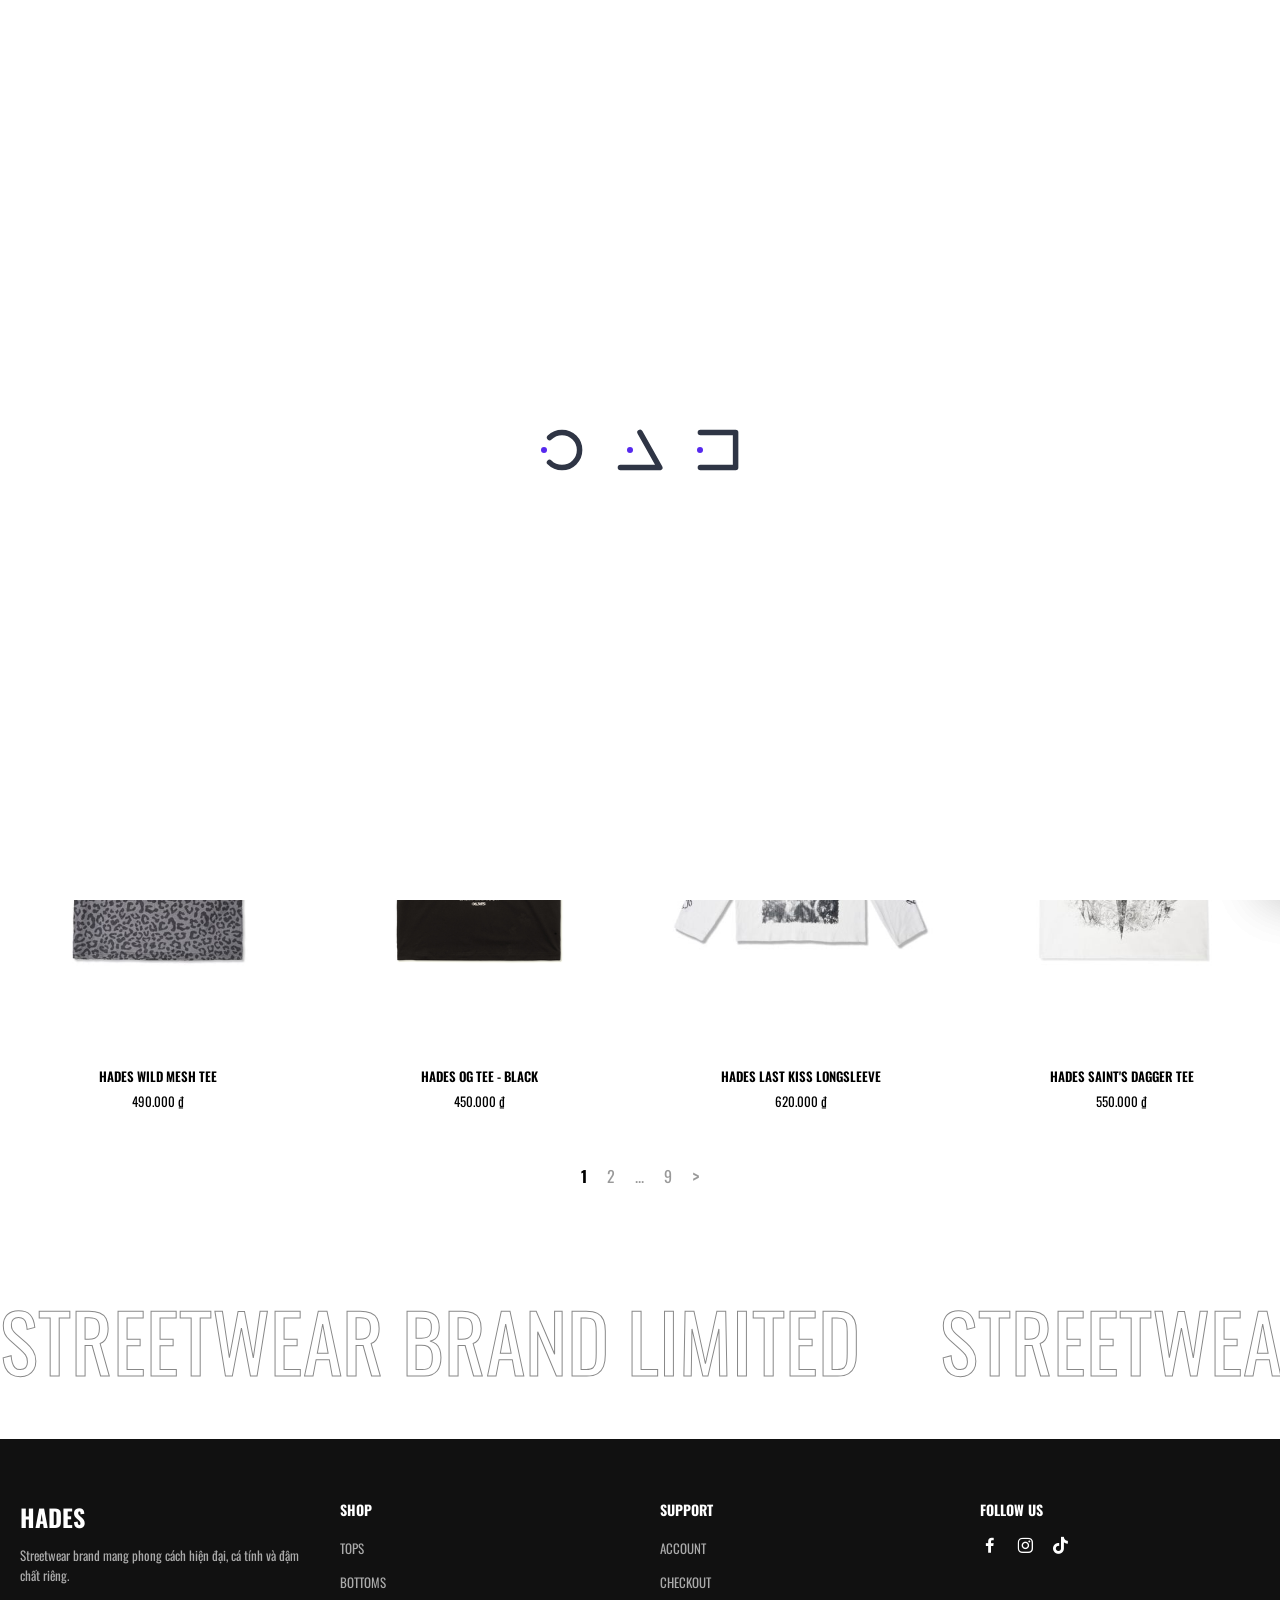
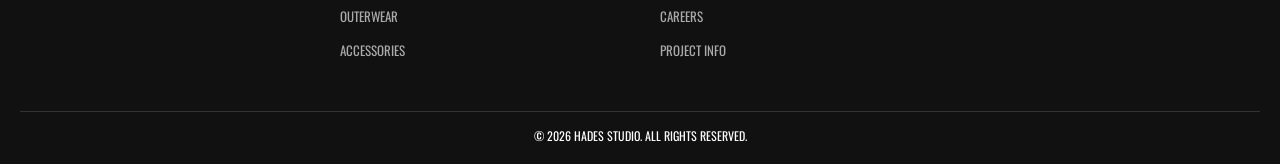
==== index.html @ 8a17d079 "fix structure for deploy" ====
<!doctype html>
<html lang="vi">
  <head>
    <meta charset="UTF-8" />
    <meta name="viewport" content="width=device-width, initial-scale=1.0" />
    <title>Home</title>
    <!-- Google Font -->
    <link rel="preconnect" href="https://fonts.googleapis.com" />
    <link rel="preconnect" href="https://fonts.gstatic.com" crossorigin />
    <link
      href="https://fonts.googleapis.com/css2?family=Oswald:wght@200..700&family=Quicksand:wght@300..700&display=swap"
      rel="stylesheet"
    />
    <link
      href="https://cdn.jsdelivr.net/npm/boxicons@2.1.4/css/boxicons.min.css"
      rel="stylesheet"
    />

    <link rel="stylesheet" href="css/style.css" />
    <link rel="stylesheet" href="css/cart.css" />
  </head>
  <body>
    <div class="main-wrapper">
      <!-- MAIN CONTENT -->
      <div class="main-content">
        <div class="loader-wrapper">
          <div class="loader">
            <svg viewBox="0 0 80 80">
              <circle r="32" cy="40" cx="40"></circle>
            </svg>
          </div>

          <div class="loader triangle">
            <svg viewBox="0 0 86 80">
              <polygon points="43 8 79 72 7 72"></polygon>
            </svg>
          </div>

          <div class="loader">
            <svg viewBox="0 0 80 80">
              <rect height="64" width="64" y="8" x="8"></rect>
            </svg>
          </div>
        </div>

        <header>
          <nav class="navbar">
            <div class="nav-group">
              <div class="nav-logo">
                <a href="index.html" aria-label="Về trang chủ">
                  <img
                    src="https://theme.hstatic.net/1000306633/1001194548/14/logo_menu_no_scroll.png?v=506"
                    alt="logo"
                  />
                </a>
              </div>

              <ul class="nav-menu">
                <li><a href="index.html#product-list">SHOP ALL</a></li>
                <li><a href="html/tops.html#product-list">TOPS</a></li>
                <li><a href="html/bottoms.html#product-list">BOTTOMS</a></li>
                <li><a href="html/outerwear.html#product-list">OUTERWEARS</a></li>
                <li><a href="html/underwear.html#product-list">UNDERWEARS</a></li>
                <li><a href="html/bags.html#product-list">BAGS</a></li>
                <li><a href="html/accessory.html#product-list">ACCESSORIES</a></li>
                <li><a href="html/sale.html#product-list">SALE</a></li>
                <li><a href="html/recruitment.html">RECRUITMENT</a></li>
            <li><a href="html/project-info.html">TH&Ocirc;NG TIN</a></li>
              </ul>
            </div>

            <!-- Nhóm phải -->
            <div class="nav-actions">
              <a href="html/auth.html" class="nav-login">ĐĂNG NHẬP</a>

              <span class="nav-search">TÌM KIẾM</span>

              <span class="nav-cart" onclick="openCart(event)">
                GIỎ HÀNG (<span id="cart-count">0</span>)
              </span>

              <select class="nav-lang">
                <option>VI</option>
                <option>EN</option>
              </select>
            </div>

            <!-- TOP -->
            <div class="mobile-top">
              <a href="index.html" aria-label="Về trang chủ">
                <img
                  src="https://theme.hstatic.net/1000306633/1001194548/14/logo_menu_no_scroll.png?v=506"
                  alt="logo"
                />
              </a>
              <img
                src="https://file.hstatic.net/1000306633/file/frame_6694338c38af43ed949ac588da62aa56.svg"
              />
            </div>

            <!-- BOTTOM -->
            <div class="mobile-bottom">
              <i class="bx bx-menu menu-open"></i>

              <div class="mobile-icons">
                <i class="bx bx-search mobile-search-trigger"></i>
                <i class="bx bx-cart"></i>
              </div>
            </div>
          </nav>
        </header>
        <div class="overlay"></div>

        <div class="mobile-menu">
          <i class="bx bx-x menu-close"></i>

          <ul>
            <li><a href="index.html#product-list">SHOP ALL</a></li>
            <li><a href="html/tops.html#product-list">TOPS</a></li>
            <li><a href="html/bottoms.html#product-list">BOTTOMS</a></li>
            <li><a href="html/outerwear.html#product-list">OUTERWEARS</a></li>
            <li><a href="html/underwear.html#product-list">UNDERWEARS</a></li>
            <li><a href="html/bags.html#product-list">BAGS</a></li>
            <li><a href="html/accessory.html#product-list">ACCESSORIES</a></li>
            <li><a href="html/sale.html#product-list">SALE</a></li>
            <li><a href="html/recruitment.html">RECRUITMENT</a></li>
            <li><a href="html/project-info.html">TH&Ocirc;NG TIN</a></li>
          </ul>
        </div>

        <!-- =========== HERO ============== -->
        <section class="hero">
          <img
            src="https://theme.hstatic.net/1000306633/1001194548/14/slideshow_3.jpg?v=506"
            alt="banner"
          />
        </section>

        <!-- =============== category ============== -->
        <section class="category">
          <div class="category-item item-1">
            <img
              src="https://theme.hstatic.net/1000306633/1001194548/14/block_home_category1_new.png?v=506"
              alt="Top category"
            />
          </div>

          <div class="category-item item-2">
            <img
              src="https://theme.hstatic.net/1000306633/1001194548/14/block_home_category2_new.png?v=506"
              alt="Bottom category"
            />
          </div>

          <div class="category-item item-3">
            <img
              src="https://theme.hstatic.net/1000306633/1001194548/14/block_home_category3_new.png?v=506"
              alt="Outerwear category"
            />
          </div>
        </section>

        <!-- ================ marquee =============== -->
        <section class="marquee">
          <div class="marquee-track">
            <!-- group 1 -->
            <div class="marquee-group">
              <span>NEW ARRIVALS</span>
              <span>NEW ARRIVALS</span>
              <span>NEW ARRIVALS</span>
              <span>NEW ARRIVALS</span>
            </div>

            <!-- group 2 -->
            <div class="marquee-group">
              <span>NEW ARRIVALS</span>
              <span>NEW ARRIVALS</span>
              <span>NEW ARRIVALS</span>
              <span>NEW ARRIVALS</span>
            </div>
          </div>
        </section>

        <!-- ================== Product card ================= -->
        <section class="product-grid" id="product-list"></section>

        <div id="pagination"></div>

        <div class="footer-marquee">
          <div class="footer-marquee-track">
            <div class="marquee-group">
              <span>STREETWEAR BRAND LIMITED</span>
              <span>STREETWEAR BRAND LIMITED</span>
              <span>STREETWEAR BRAND LIMITED</span>
              <span>STREETWEAR BRAND LIMITED</span>
            </div>

            <div class="marquee-group">
              <span>STREETWEAR BRAND LIMITED</span>
              <span>STREETWEAR BRAND LIMITED</span>
              <span>STREETWEAR BRAND LIMITED</span>
              <span>STREETWEAR BRAND LIMITED</span>
            </div>
          </div>
        </div>

        <!-- ================= Footer =========================== -->
        <footer class="footer">
      <div class="footer-container">
        <div class="footer-col">
          <h2 class="footer-logo">HADES</h2>
          <p class="footer-desc">
            Streetwear brand mang phong c&aacute;ch hi&#7879;n &#273;&#7841;i, c&aacute; t&iacute;nh v&agrave; &#273;&#7853;m ch&#7845;t ri&ecirc;ng.
          </p>
        </div>
        <div class="footer-col">
          <h3>SHOP</h3>
          <ul>
            <li><a href="html/tops.html#product-list">TOPS</a></li>
            <li><a href="html/bottoms.html#product-list">BOTTOMS</a></li>
            <li><a href="html/outerwear.html#product-list">OUTERWEAR</a></li>
            <li><a href="html/accessory.html#product-list">ACCESSORIES</a></li>
          </ul>
        </div>
        <div class="footer-col">
          <h3>SUPPORT</h3>
          <ul>
            <li><a href="html/auth.html">ACCOUNT</a></li>
            <li><a href="html/checkout.html">CHECKOUT</a></li>
            <li><a href="html/recruitment.html">CAREERS</a></li>
            <li><a href="html/project-info.html">PROJECT INFO</a></li>
          </ul>
        </div>
        <div class="footer-col">
          <h3>FOLLOW US</h3>
          <div class="footer-social">
            <i class="bx bxl-facebook"></i>
            <i class="bx bxl-instagram"></i>
            <i class="bx bxl-tiktok"></i>
          </div>
        </div>
      </div>
      <div class="footer-bottom">
        <p>&copy; 2026 HADES STUDIO. ALL RIGHTS RESERVED.</p>
      </div>
    </footer>
      </div>

      <div class="search-overlay" id="searchOverlay"></div>
      <div class="search-drawer" id="searchDrawer">
        <div class="search-header">
          <h3 class="search-title">TÌM KIẾM</h3>
          <span class="close" onclick="closeSearch()">x</span>
        </div>

        <div class="search-body">
          <input
            class="search-input"
            type="text"
            placeholder="Tìm theo tên sản phẩm"
          />

          <div class="search-results"></div>
        </div>
      </div>

      <div class="cart-overlay" id="cartOverlay"></div>
      <div class="cart-drawer" id="cartDrawer">
        <div class="cart-header">
          <select class="cart-lang">
            <option>EN</option>
          </select>

          <span class="close" onclick="closeCart()">x</span>
        </div>

        <h3 class="cart-title">Giỏ Hàng</h3>

        <div class="cart-body"></div>

        <div class="cart-nav">
          <span><</span>
          <span>></span>
        </div>

        <hr class="cart-line" />

        <div class="cart-total">
          <span>TOTAL</span>
          <span>0 ₫</span>
        </div>

        <div class="cart-actions">
          <button type="button">XEM GIỎ HÀNG</button>
          <button type="button">THANH TOÁN</button>
        </div>
      </div>
    </div>
    <script src="js/product.js"></script>
    <script src="js/app-core.js"></script>
    <script src="js/app-render.js"></script>
    <script src="js/app-search.js"></script>
    <script src="js/app-catalog.js"></script>
    <script src="js/app-cart.js"></script>
    <script src="js/app-auth.js"></script>
    <script src="js/app-ui.js"></script>
    <script>
      renderProducts(getProductsByPage(products, 1));
      renderPagination(products);
    </script>
  </body>
</html>
---- css/style.css ----
@import url("./shared.css");
@import url("./recruitment.css");
@import url("./auth-page.css");
---- css/cart.css ----
.cart-overlay {
  position: fixed;
  inset: 0;
  background: rgba(0, 0, 0, 0.7);
  opacity: 0;
  pointer-events: none;
  transition: opacity 0.3s ease;
  z-index: 1000;
}

.search-overlay {
  position: fixed;
  inset: 0;
  background: rgba(0, 0, 0, 0.55);
  opacity: 0;
  pointer-events: none;
  transition: opacity 0.3s ease;
  z-index: 1000;
}

.cart-drawer {
  position: fixed;
  top: 0;
  right: 0;
  width: 400px;
  max-width: 100%;
  height: 100vh;
  background: #fff;
  padding: 0 24px 24px;
  box-sizing: border-box;
  overflow-y: auto;
  border-left: 1px solid #e8e8e8;
  box-shadow: -18px 0 48px rgba(0, 0, 0, 0.14);
  transform: translateX(100%);
  transition: transform 0.45s cubic-bezier(0.22, 1, 0.36, 1);
  will-change: transform;
  z-index: 2000;
}

.search-drawer {
  position: fixed;
  top: 0;
  right: 0;
  width: 400px;
  max-width: 100%;
  height: 100vh;
  background: #fff;
  padding: 0 24px 24px;
  box-sizing: border-box;
  overflow-y: auto;
  border-left: 1px solid #e8e8e8;
  box-shadow: -18px 0 48px rgba(0, 0, 0, 0.14);
  transform: translateX(100%);
  transition: transform 0.3s ease;
  will-change: transform;
  z-index: 2000;
}

.search-open .search-overlay {
  opacity: 1;
  pointer-events: auto;
}

.search-open .search-drawer {
  transform: translateX(0);
}

.cart-open .cart-overlay {
  opacity: 1;
  pointer-events: auto;
}

.cart-open .cart-drawer {
  transform: translateX(0);
}

.cart-open .main-content {
  transform: translateX(-400px);
}

.cart-header {
  display: flex;
  justify-content: space-between;
  align-items: center;
  padding: 15px 0;
}

.cart-lang {
  border: 1px solid #000;
  font-size: 12px;
  padding: 2px 6px;
  background: #fff;
}

.close {
  font-size: 18px;
  cursor: pointer;
}

.cart-title {
  font-size: 16px;
  font-weight: 700;
  margin: 15px 0 25px;
  font-family: var(--font-navbar);
  letter-spacing: 0.08em;
}

.search-header {
  display: flex;
  justify-content: space-between;
  align-items: center;
  padding: 18px 0 14px;
}

.search-title {
  margin: 0;
  font-size: 16px;
  font-weight: 700;
  font-family: var(--font-navbar);
  letter-spacing: 0.08em;
}

.search-body {
  display: flex;
  flex-direction: column;
  gap: 18px;
  padding-top: 8px;
}

.search-input {
  width: 100%;
  height: 48px;
  padding: 0 14px;
  border: 1px solid #111;
  outline: none;
  font-family: var(--font-content);
  font-size: 14px;
  transition: border-color 0.2s ease, box-shadow 0.2s ease;
}

.search-input:focus {
  border-color: #000;
  box-shadow: 0 0 0 3px rgba(17, 17, 17, 0.08);
}

.search-results {
  display: flex;
  flex-direction: column;
}

.search-empty-state {
  margin: 0;
  padding: 18px 0;
  color: #6d6d6d;
  font-family: var(--font-content);
  font-size: 14px;
  border-top: 1px solid #ececec;
}

.search-result-item {
  display: flex;
  gap: 14px;
  align-items: center;
  padding: 14px 0;
  border-top: 1px solid #ececec;
  transition: background-color 0.2s ease;
  color: inherit;
  text-decoration: none;
}

.search-result-item:hover {
  background: #fafafa;
}

.search-result-image {
  width: 82px;
  height: 102px;
  object-fit: cover;
  flex-shrink: 0;
  background: #f4f4f4;
}

.search-result-content {
  min-width: 0;
  display: flex;
  flex-direction: column;
  gap: 8px;
}

.search-result-name {
  margin: 0;
  font-family: var(--font-navbar);
  font-size: 14px;
  line-height: 1.35;
  letter-spacing: 0.04em;
}

.search-result-price {
  font-family: var(--font-navbar);
  font-size: 13px;
  font-weight: 700;
  letter-spacing: 0.04em;
}

.cart-body {
  display: flex;
  flex-direction: column;
  gap: 14px;
  padding-bottom: 24px;
}

.cart-empty {
  color: #555;
  font-size: 14px;
  padding: 20px 0;
  border-top: 1px solid #ececec;
}

.cart-empty p {
  margin: 0;
  font-family: var(--font-navbar);
  letter-spacing: 0.08em;
}

.cart-item {
  display: flex;
  gap: 14px;
  align-items: stretch;
  padding: 14px 0;
  border-top: 1px solid #ececec;
  opacity: 0;
  transform: translateX(18px);
  animation: cartItemEnter 0.35s ease forwards;
  transition: background-color 0.2s ease;
}

.cart-item:hover {
  background: #fafafa;
}

.cart-item-media {
  flex: 0 0 92px;
}

.cart-item-image {
  width: 92px;
  height: 116px;
  object-fit: cover;
  display: block;
  background: #f4f4f4;
}

.cart-item-content {
  flex: 1;
  min-width: 0;
  display: flex;
  flex-direction: column;
  justify-content: space-between;
  gap: 14px;
}

.cart-item-top,
.cart-item-bottom {
  display: flex;
  justify-content: space-between;
  gap: 12px;
}

.cart-item-top {
  align-items: flex-start;
}

.cart-item-bottom {
  align-items: center;
}

.cart-item-name {
  margin: 0 0 6px;
  font-family: var(--font-navbar);
  font-size: 14px;
  line-height: 1.35;
  font-weight: 700;
  letter-spacing: 0.04em;
}

.cart-item-meta {
  margin: 0;
  color: #7a7a7a;
  font-size: 11px;
  font-family: var(--font-content);
  text-transform: uppercase;
  letter-spacing: 0.08em;
}

.cart-remove-btn {
  border: none;
  background: transparent;
  color: #111;
  font-size: 16px;
  line-height: 1;
  cursor: pointer;
  padding: 0;
  transition: transform 0.2s ease, opacity 0.2s ease;
}

.cart-remove-btn:hover {
  opacity: 0.65;
  transform: scale(1.08);
}

.cart-qty-control {
  display: inline-flex;
  align-items: center;
  border: 1px solid #111;
  min-height: 34px;
}

.cart-qty-btn {
  width: 34px;
  height: 34px;
  border: none;
  background: #fff;
  color: #111;
  font-size: 16px;
  cursor: pointer;
  transition: background 0.2s ease, color 0.2s ease;
}

.cart-qty-btn:hover {
  background: #111;
  color: #fff;
}

.cart-qty-value {
  min-width: 38px;
  text-align: center;
  font-family: var(--font-navbar);
  font-size: 13px;
  line-height: 34px;
  border-left: 1px solid #111;
  border-right: 1px solid #111;
}

.cart-item-price {
  margin-left: auto;
  text-align: right;
  font-family: var(--font-navbar);
  font-size: 14px;
  font-weight: 700;
  letter-spacing: 0.04em;
}

.cart-nav {
  display: flex;
  justify-content: space-between;
  color: #888;
  font-size: 14px;
}

.cart-line {
  margin: 20px 0;
  border: none;
  border-top: 2px solid #000;
}

.cart-total {
  display: flex;
  justify-content: space-between;
  align-items: center;
  margin-bottom: 20px;
  font-family: var(--font-navbar);
  font-size: 14px;
  font-weight: 700;
}

.cart-actions {
  display: flex;
  gap: 10px;
}

.cart-actions button {
  flex: 1;
  height: 45px;
  background: #000;
  color: #fff;
  border: none;
  font-size: 13px;
  font-weight: 600;
  cursor: pointer;
  transition: background 0.2s ease, color 0.2s ease;
}

.cart-actions button:hover {
  background: #222;
}

@keyframes cartItemEnter {
  from {
    opacity: 0;
    transform: translateX(18px);
  }

  to {
    opacity: 1;
    transform: translateX(0);
  }
}

@media (max-width: 768px) {
  .cart-drawer {
    width: min(400px, 100vw);
    padding: 0 18px 18px;
  }

  .search-drawer {
    width: min(400px, 100vw);
    padding: 0 18px 18px;
  }

  .cart-open .main-content {
    transform: none;
  }
}
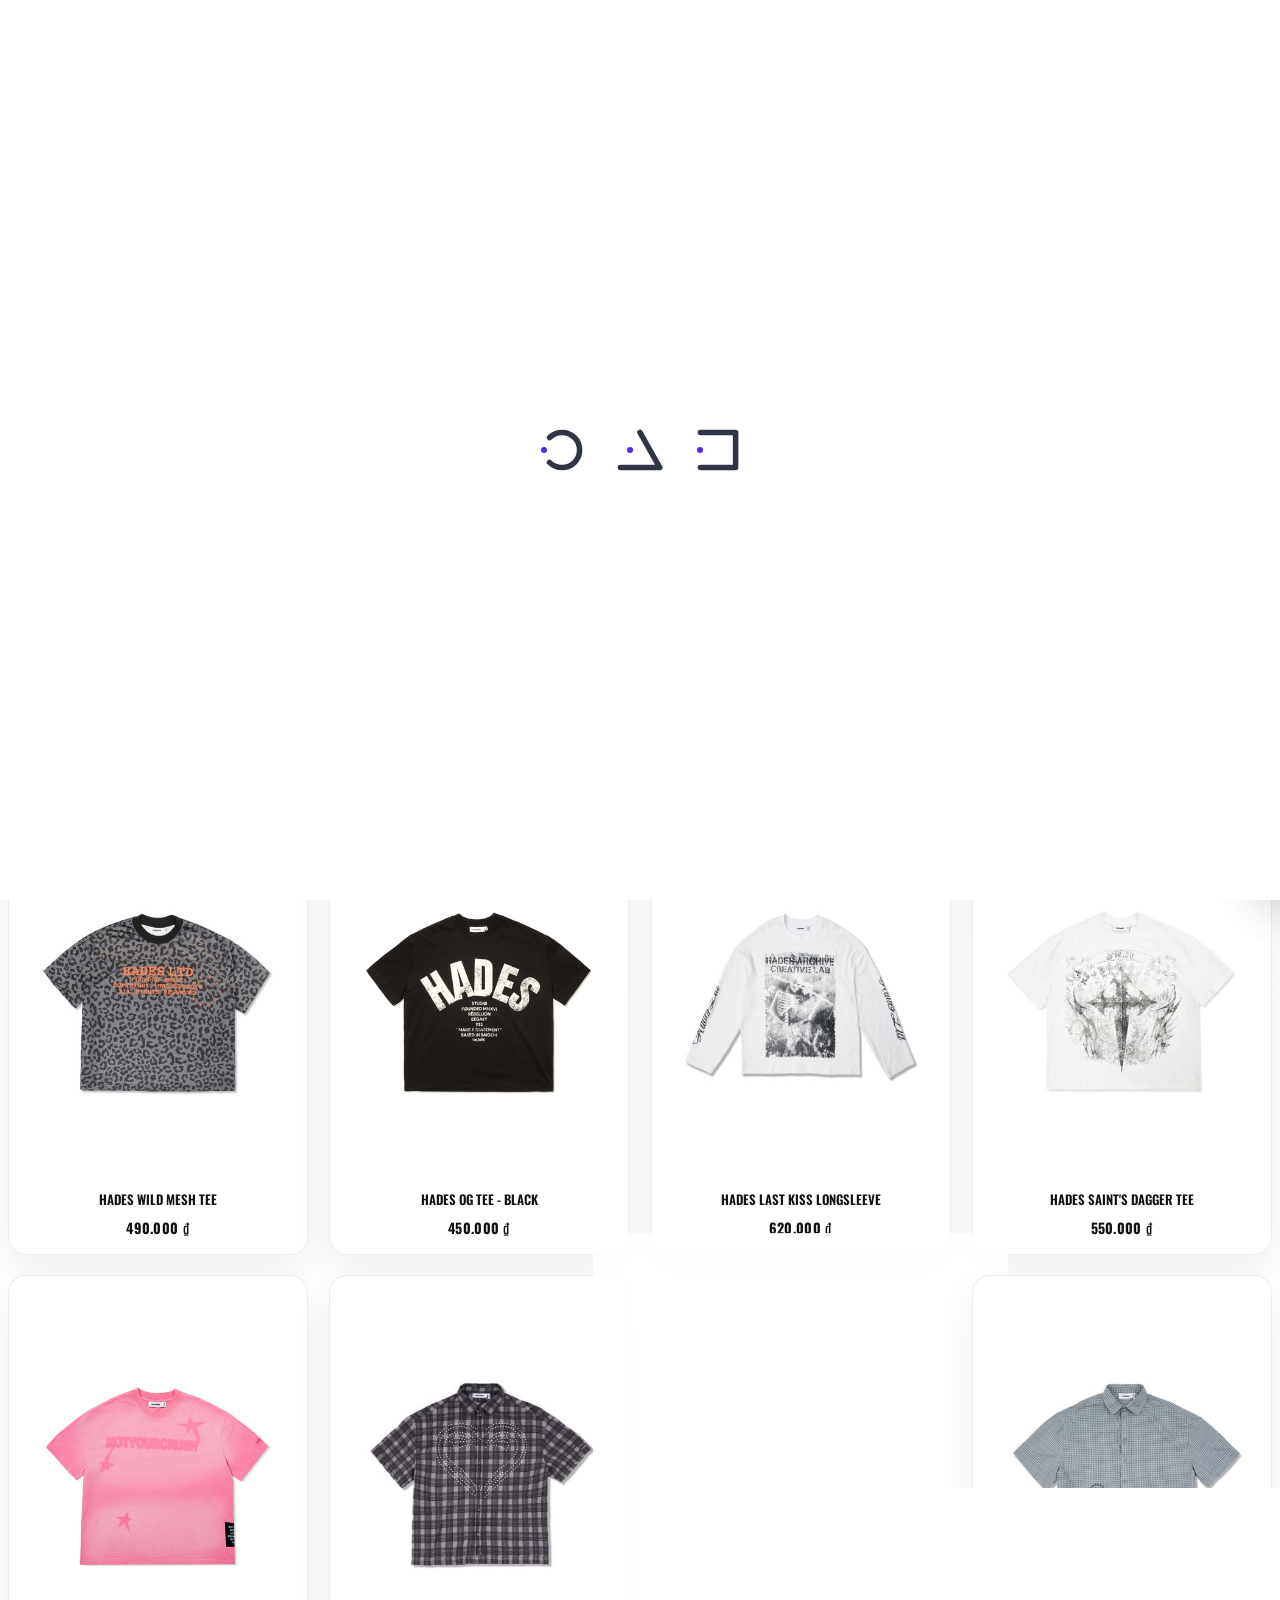
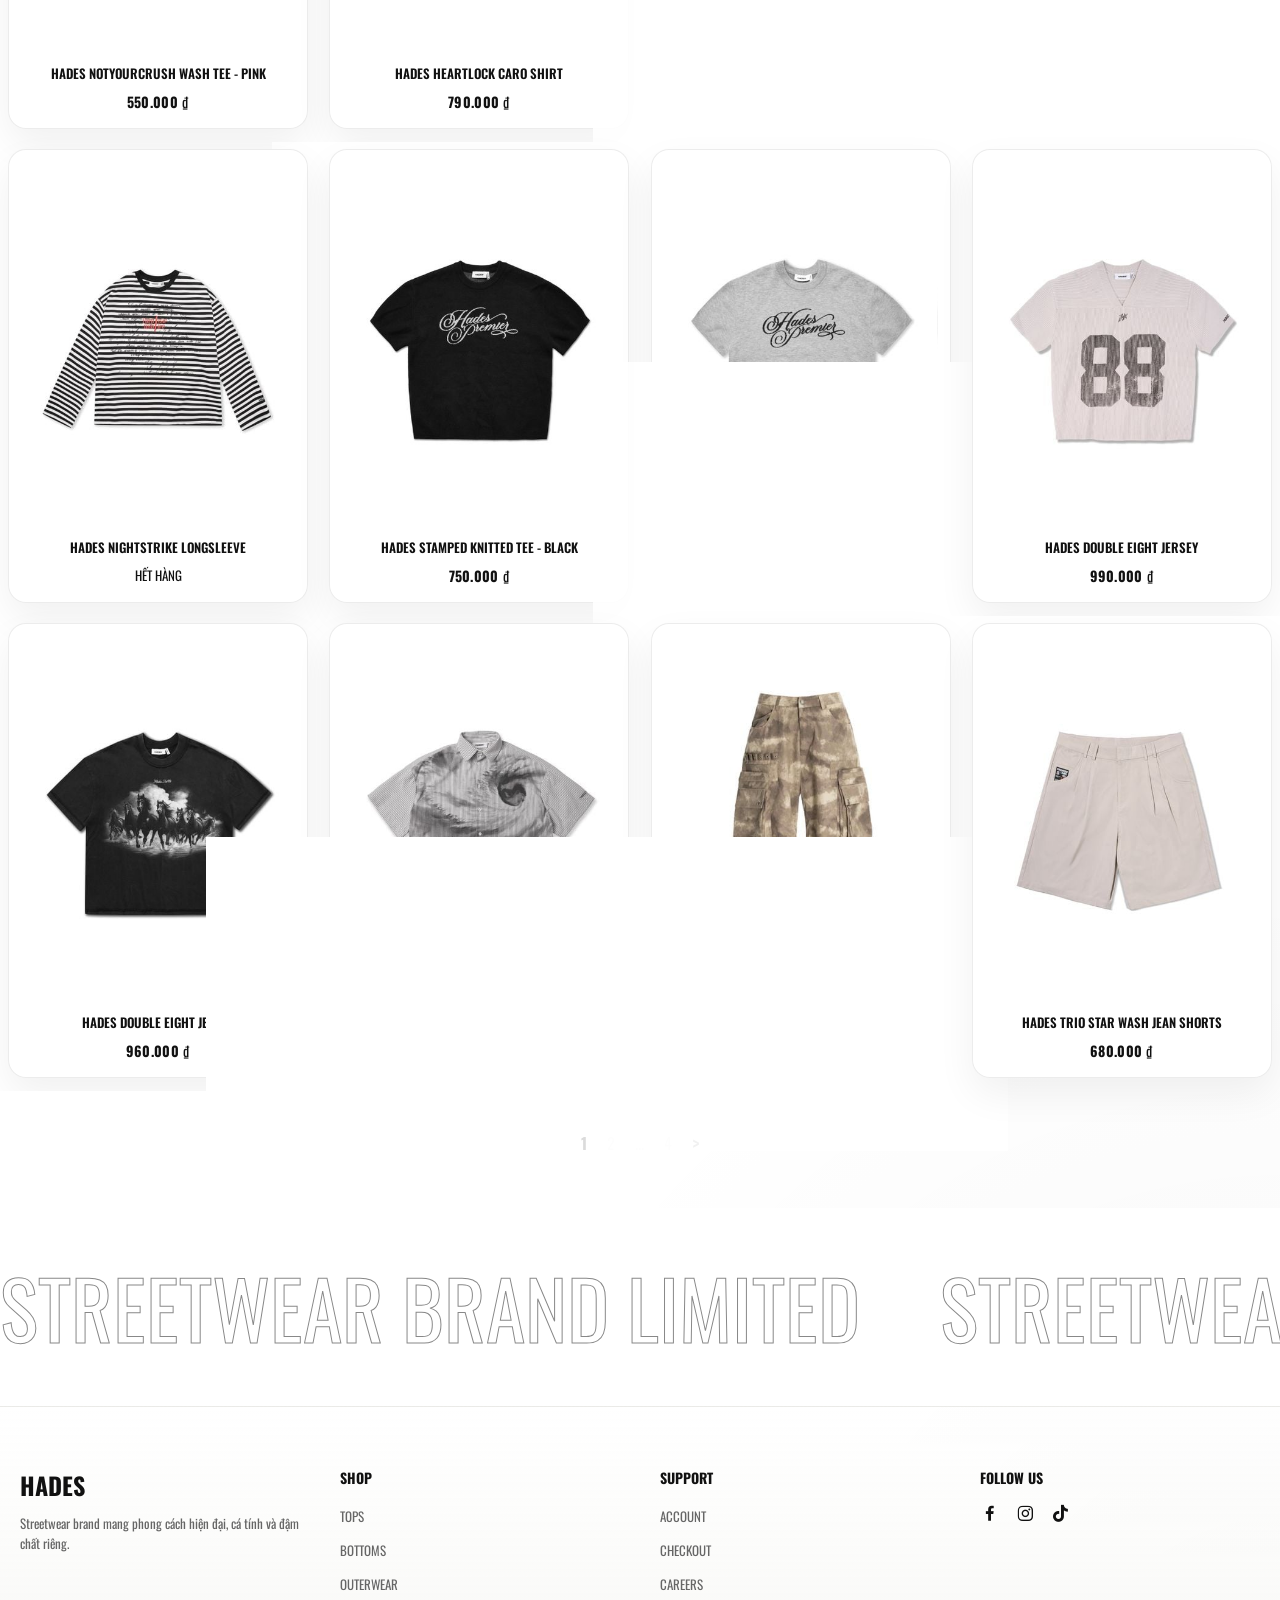
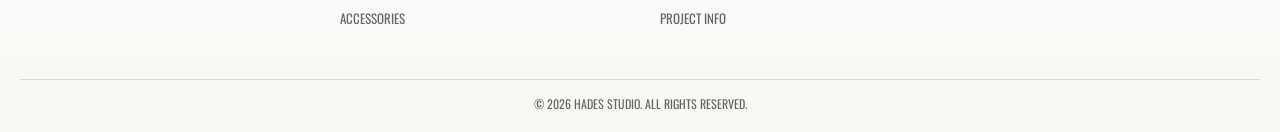
==== commit 299ce2ce: "update something" ====
--- a/index.html
+++ b/index.html
@@ -1,4 +1,4 @@
-<!doctype html>
+﻿<!doctype html>
 <html lang="vi">
   <head>
     <meta charset="UTF-8" />
@@ -65,7 +65,7 @@
                 <li><a href="html/accessory.html#product-list">ACCESSORIES</a></li>
                 <li><a href="html/sale.html#product-list">SALE</a></li>
                 <li><a href="html/recruitment.html">RECRUITMENT</a></li>
-            <li><a href="html/project-info.html">TH&Ocirc;NG TIN</a></li>
+            <li><a href="html/project-info.html">THÔNG TIN</a></li>
               </ul>
             </div>
 
@@ -124,7 +124,7 @@
             <li><a href="html/accessory.html#product-list">ACCESSORIES</a></li>
             <li><a href="html/sale.html#product-list">SALE</a></li>
             <li><a href="html/recruitment.html">RECRUITMENT</a></li>
-            <li><a href="html/project-info.html">TH&Ocirc;NG TIN</a></li>
+            <li><a href="html/project-info.html">THÔNG TIN</a></li>
           </ul>
         </div>
 
@@ -181,6 +181,17 @@
           </div>
         </section>
 
+        <div class="product-filter">
+          <select id="sort">
+            <option value="new">Mới nhất</option>
+            <option value="featured">Sản phẩm nổi bật</option>
+            <option value="price-asc">Giá: tăng dần</option>
+            <option value="price-desc">Giá: giảm dần</option>
+            <option value="old">Cũ nhất</option>
+            <option value="best">Bán chạy nhất</option>
+          </select>
+        </div>
+
         <!-- ================== Product card ================= -->
         <section class="product-grid" id="product-list"></section>
 
@@ -210,7 +221,7 @@
         <div class="footer-col">
           <h2 class="footer-logo">HADES</h2>
           <p class="footer-desc">
-            Streetwear brand mang phong c&aacute;ch hi&#7879;n &#273;&#7841;i, c&aacute; t&iacute;nh v&agrave; &#273;&#7853;m ch&#7845;t ri&ecirc;ng.
+            Streetwear brand mang phong cách hiện đại, cá tính và đậm chất riêng.
           </p>
         </div>
         <div class="footer-col">
@@ -241,7 +252,7 @@
         </div>
       </div>
       <div class="footer-bottom">
-        <p>&copy; 2026 HADES STUDIO. ALL RIGHTS RESERVED.</p>
+        <p>© 2026 HADES STUDIO. ALL RIGHTS RESERVED.</p>
       </div>
     </footer>
       </div>
@@ -274,7 +285,7 @@
           <span class="close" onclick="closeCart()">x</span>
         </div>
 
-        <h3 class="cart-title">Giỏ Hàng</h3>
+        <h3 class="cart-title">Giỏ hàng</h3>
 
         <div class="cart-body"></div>
 
@@ -287,7 +298,7 @@
 
         <div class="cart-total">
           <span>TOTAL</span>
-          <span>0 ₫</span>
+          <span>0 â‚«</span>
         </div>
 
         <div class="cart-actions">
@@ -305,8 +316,7 @@
     <script src="js/app-auth.js"></script>
     <script src="js/app-ui.js"></script>
     <script>
-      renderProducts(getProductsByPage(products, 1));
-      renderPagination(products);
+      initShopAllPage();
     </script>
   </body>
 </html>
@@ -315,3 +325,4 @@
 
 
 
+
--- a/css/cart.css
+++ b/css/cart.css
@@ -394,6 +394,95 @@
   background: #222;
 }
 
+body.dark-theme .cart-overlay,
+body.dark-theme .search-overlay {
+  background: rgba(0, 0, 0, 0.82);
+}
+
+body.dark-theme .cart-drawer,
+body.dark-theme .search-drawer {
+  background: #0f0f11;
+  border-left-color: rgba(255, 255, 255, 0.08);
+  box-shadow: -18px 0 48px rgba(0, 0, 0, 0.34);
+  color: #f4f4f1;
+}
+
+body.dark-theme .cart-lang {
+  border-color: rgba(255, 255, 255, 0.14);
+  background: rgba(255, 255, 255, 0.06);
+  color: #f4f4f1;
+}
+
+body.dark-theme .close {
+  color: #f4f4f1;
+}
+
+body.dark-theme .cart-title,
+body.dark-theme .search-title {
+  color: #f4f4f1;
+}
+
+body.dark-theme .search-input {
+  border-color: rgba(255, 255, 255, 0.14);
+  background: rgba(255, 255, 255, 0.05);
+  color: #f4f4f1;
+}
+
+body.dark-theme .search-input:focus {
+  border-color: rgba(255, 255, 255, 0.3);
+  box-shadow: 0 0 0 3px rgba(255, 255, 255, 0.05);
+}
+
+body.dark-theme .search-empty-state,
+body.dark-theme .cart-empty,
+body.dark-theme .checkout-empty,
+body.dark-theme .payment-details-note,
+body.dark-theme .checkout-item-variant,
+body.dark-theme .checkout-item-quantity {
+  color: #a9a9a3;
+}
+
+body.dark-theme .search-result-item,
+body.dark-theme .cart-item {
+  border-top-color: rgba(255, 255, 255, 0.08);
+}
+
+body.dark-theme .search-result-item:hover,
+body.dark-theme .cart-item:hover {
+  background: rgba(255, 255, 255, 0.04);
+}
+
+body.dark-theme .search-result-image,
+body.dark-theme .cart-item-image,
+body.dark-theme .checkout-item-image {
+  background: #151518;
+}
+
+body.dark-theme .cart-nav {
+  color: #a9a9a3;
+}
+
+body.dark-theme .cart-line {
+  border-top-color: rgba(255, 255, 255, 0.08);
+}
+
+body.dark-theme .cart-total {
+  color: #f4f4f1;
+}
+
+body.dark-theme .cart-actions button,
+body.dark-theme .discount-button,
+body.dark-theme .place-order-button {
+  background: #f4f4f1;
+  color: #111;
+}
+
+body.dark-theme .cart-actions button:hover,
+body.dark-theme .discount-button:hover,
+body.dark-theme .place-order-button:hover {
+  background: #fff;
+}
+
 @keyframes cartItemEnter {
   from {
     opacity: 0;
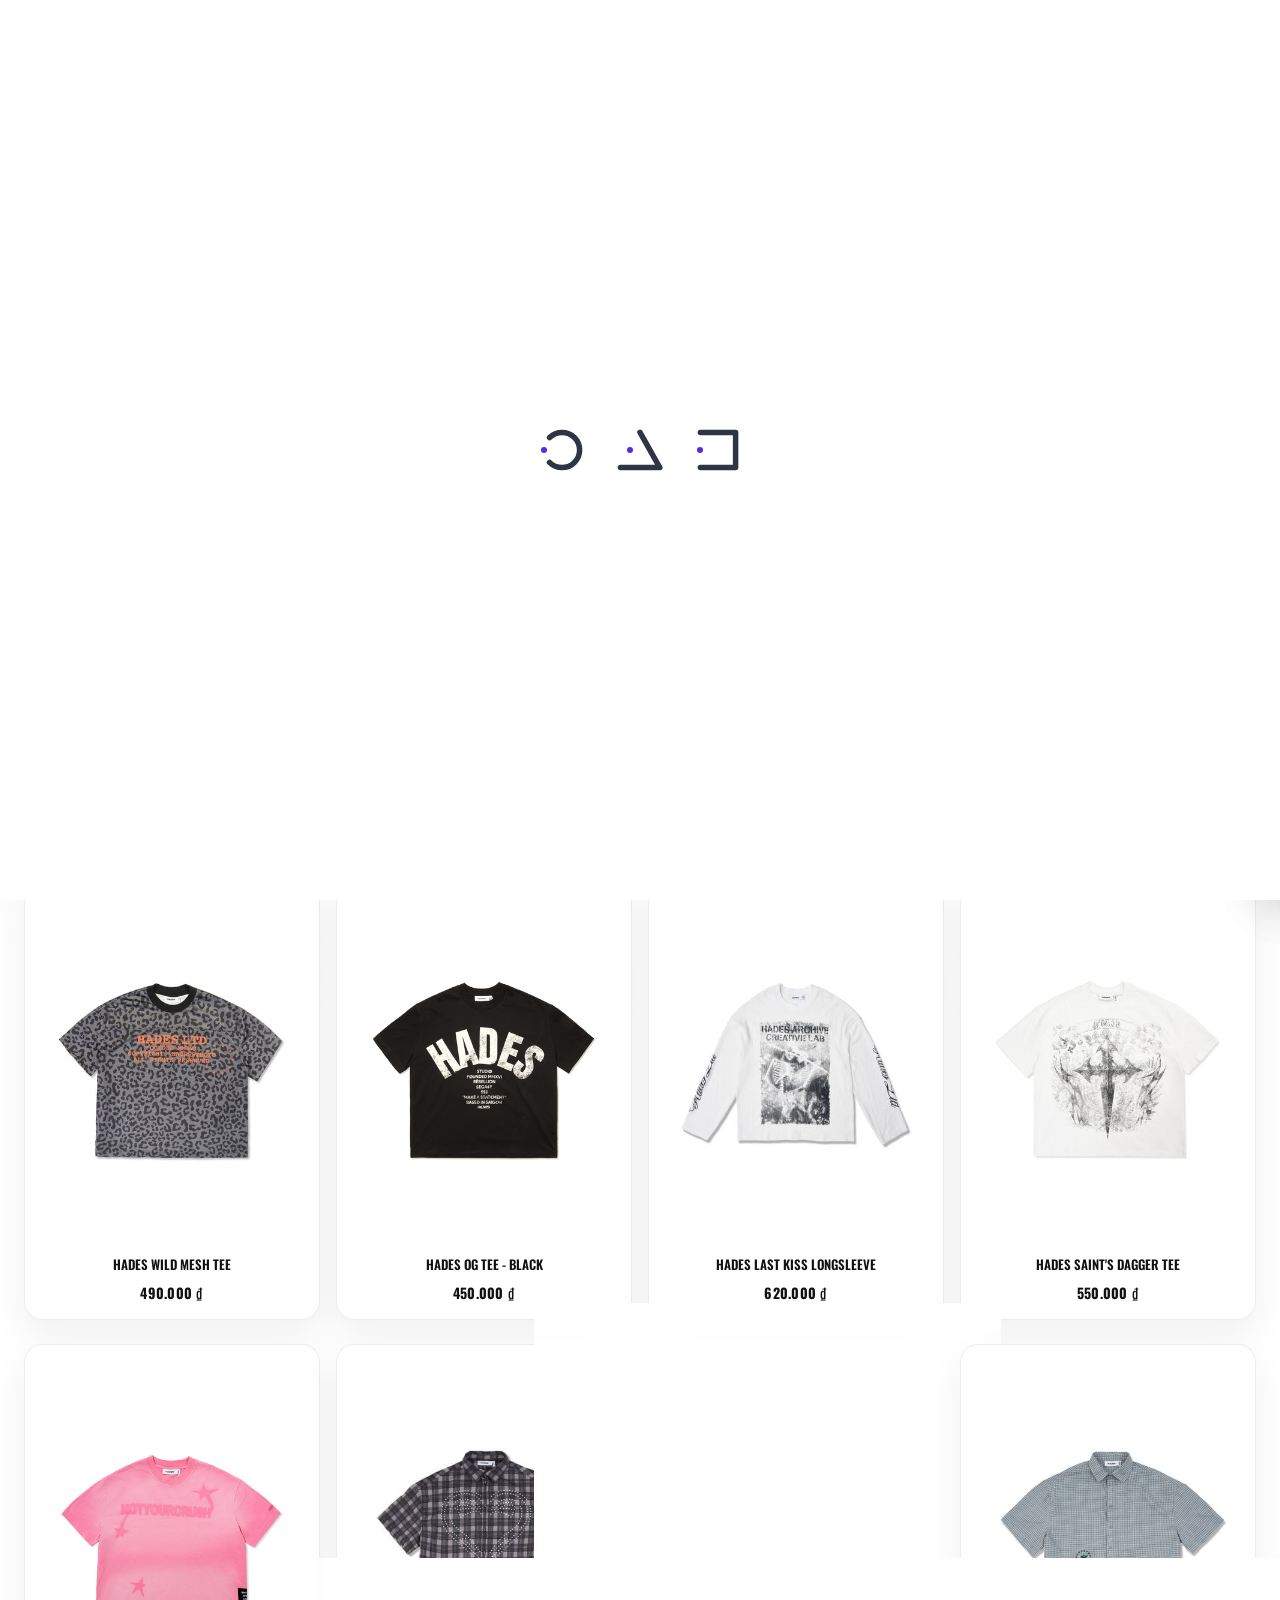
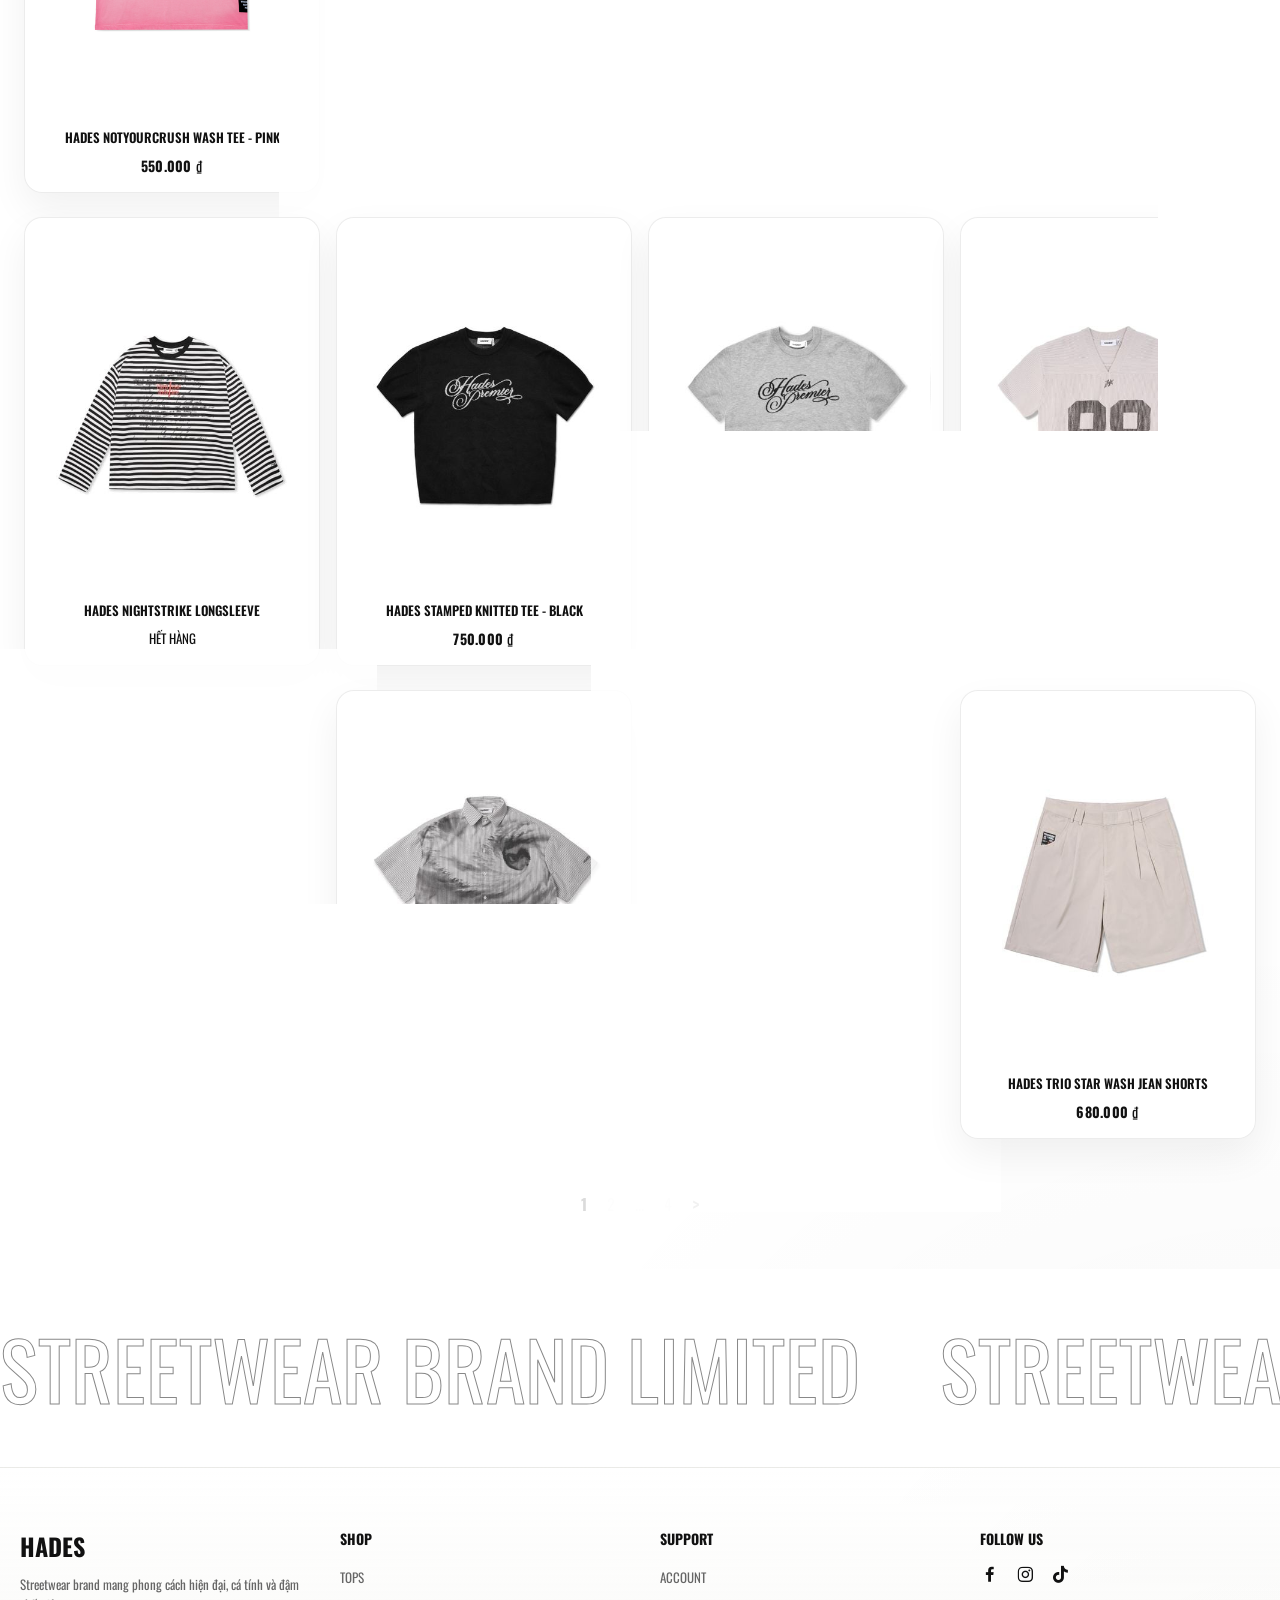
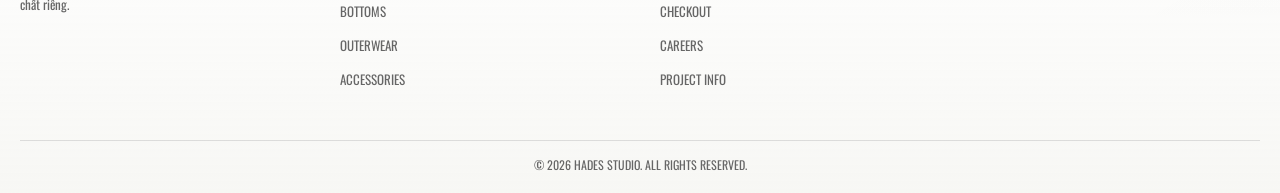
==== commit abcca513: "update project" ====
--- a/index.html
+++ b/index.html
@@ -104,7 +104,7 @@
 
               <div class="mobile-icons">
                 <i class="bx bx-search mobile-search-trigger"></i>
-                <i class="bx bx-cart"></i>
+                <i class="bx bx-cart mobile-cart-trigger" onclick="openCart(event)"></i>
               </div>
             </div>
           </nav>
@@ -142,6 +142,7 @@
             <img
               src="https://theme.hstatic.net/1000306633/1001194548/14/block_home_category1_new.png?v=506"
               alt="Top category"
+              loading="lazy"
             />
           </div>
 
@@ -149,6 +150,7 @@
             <img
               src="https://theme.hstatic.net/1000306633/1001194548/14/block_home_category2_new.png?v=506"
               alt="Bottom category"
+              loading="lazy"
             />
           </div>
 
@@ -156,6 +158,7 @@
             <img
               src="https://theme.hstatic.net/1000306633/1001194548/14/block_home_category3_new.png?v=506"
               alt="Outerwear category"
+              loading="lazy"
             />
           </div>
         </section>
--- a/css/cart.css
+++ b/css/cart.css
@@ -24,7 +24,7 @@
   right: 0;
   width: 400px;
   max-width: 100%;
-  height: 100vh;
+  height: 100dvh;
   background: #fff;
   padding: 0 24px 24px;
   box-sizing: border-box;
@@ -43,7 +43,7 @@
   right: 0;
   width: 400px;
   max-width: 100%;
-  height: 100vh;
+  height: 100dvh;
   background: #fff;
   padding: 0 24px 24px;
   box-sizing: border-box;
@@ -75,7 +75,7 @@
 }
 
 .cart-open .main-content {
-  transform: translateX(-400px);
+  transform: none;
 }
 
 .cart-header {
@@ -93,6 +93,11 @@
 }
 
 .close {
+  display: inline-flex;
+  align-items: center;
+  justify-content: center;
+  min-width: 44px;
+  min-height: 44px;
   font-size: 18px;
   cursor: pointer;
 }
@@ -312,12 +317,12 @@
   display: inline-flex;
   align-items: center;
   border: 1px solid #111;
-  min-height: 34px;
+  min-height: 44px;
 }
 
 .cart-qty-btn {
-  width: 34px;
-  height: 34px;
+  width: 44px;
+  height: 44px;
   border: none;
   background: #fff;
   color: #111;
@@ -332,11 +337,11 @@
 }
 
 .cart-qty-value {
-  min-width: 38px;
+  min-width: 44px;
   text-align: center;
   font-family: var(--font-navbar);
   font-size: 13px;
-  line-height: 34px;
+  line-height: 44px;
   border-left: 1px solid #111;
   border-right: 1px solid #111;
 }
@@ -380,7 +385,7 @@
 
 .cart-actions button {
   flex: 1;
-  height: 45px;
+  min-height: 48px;
   background: #000;
   color: #fff;
   border: none;
@@ -498,15 +503,143 @@
 @media (max-width: 768px) {
   .cart-drawer {
     width: min(400px, 100vw);
-    padding: 0 18px 18px;
+    padding: 0 18px 22px;
+    background: #0b0b0c;
+    color: #f7f7f2;
+    border-left: 0;
   }
 
   .search-drawer {
     width: min(400px, 100vw);
-    padding: 0 18px 18px;
+    padding: 0 18px 22px;
+    background: #0b0b0c;
+    color: #f7f7f2;
+    border-left: 0;
   }
 
   .cart-open .main-content {
     transform: none;
   }
-}
+
+  .cart-header,
+  .search-header {
+    min-height: 68px;
+    border-bottom: 1px solid rgba(255, 255, 255, 0.1);
+  }
+
+  .cart-lang {
+    min-height: 38px;
+    border-color: rgba(255, 255, 255, 0.16);
+    background: rgba(255, 255, 255, 0.06);
+    color: #fff;
+  }
+
+  .cart-title,
+  .search-title {
+    margin: 22px 0;
+    color: #fff;
+    font-size: 24px;
+    letter-spacing: 0.12em;
+  }
+
+  .close {
+    border: 1px solid rgba(255, 255, 255, 0.16);
+    border-radius: 999px;
+    color: #fff;
+  }
+
+  .search-input {
+    min-height: 54px;
+    border: 1px solid rgba(255, 255, 255, 0.14);
+    background: rgba(255, 255, 255, 0.06);
+    color: #fff;
+    font-size: 16px;
+  }
+
+  .search-input::placeholder {
+    color: rgba(255, 255, 255, 0.52);
+  }
+
+  .search-empty-state,
+  .cart-empty {
+    color: rgba(255, 255, 255, 0.68);
+    border-top-color: rgba(255, 255, 255, 0.1);
+  }
+
+  .cart-item,
+  .search-result-item {
+    border-top-color: rgba(255, 255, 255, 0.1);
+  }
+
+  .cart-item:hover,
+  .search-result-item:hover {
+    background: rgba(255, 255, 255, 0.04);
+  }
+
+  .cart-item-name,
+  .search-result-name,
+  .cart-item-price,
+  .search-result-price {
+    color: #fff;
+  }
+
+  .cart-item-meta {
+    color: rgba(255, 255, 255, 0.58);
+  }
+
+  .cart-remove-btn {
+    min-width: 40px;
+    min-height: 40px;
+    border: 1px solid rgba(255, 255, 255, 0.12);
+    border-radius: 999px;
+    color: #fff;
+  }
+
+  .cart-qty-control {
+    border-color: rgba(255, 255, 255, 0.18);
+  }
+
+  .cart-qty-btn {
+    background: #fff;
+    color: #111;
+  }
+
+  .cart-qty-value {
+    border-color: rgba(255, 255, 255, 0.18);
+    color: #fff;
+  }
+
+  .cart-line {
+    border-top-color: rgba(255, 255, 255, 0.16);
+  }
+
+  .cart-total {
+    color: #fff;
+    font-size: 16px;
+    letter-spacing: 0.12em;
+  }
+
+  .cart-actions {
+    flex-direction: column;
+  }
+
+  .cart-actions button {
+    min-height: 52px;
+    background: #fff;
+    color: #111;
+    font-family: var(--font-navbar);
+    font-size: 14px;
+    font-weight: 800;
+    letter-spacing: 0.12em;
+  }
+
+  .cart-item-bottom {
+    align-items: flex-start;
+    flex-direction: column;
+  }
+
+  .cart-item-price {
+    margin-left: 0;
+    text-align: left;
+  }
+}
